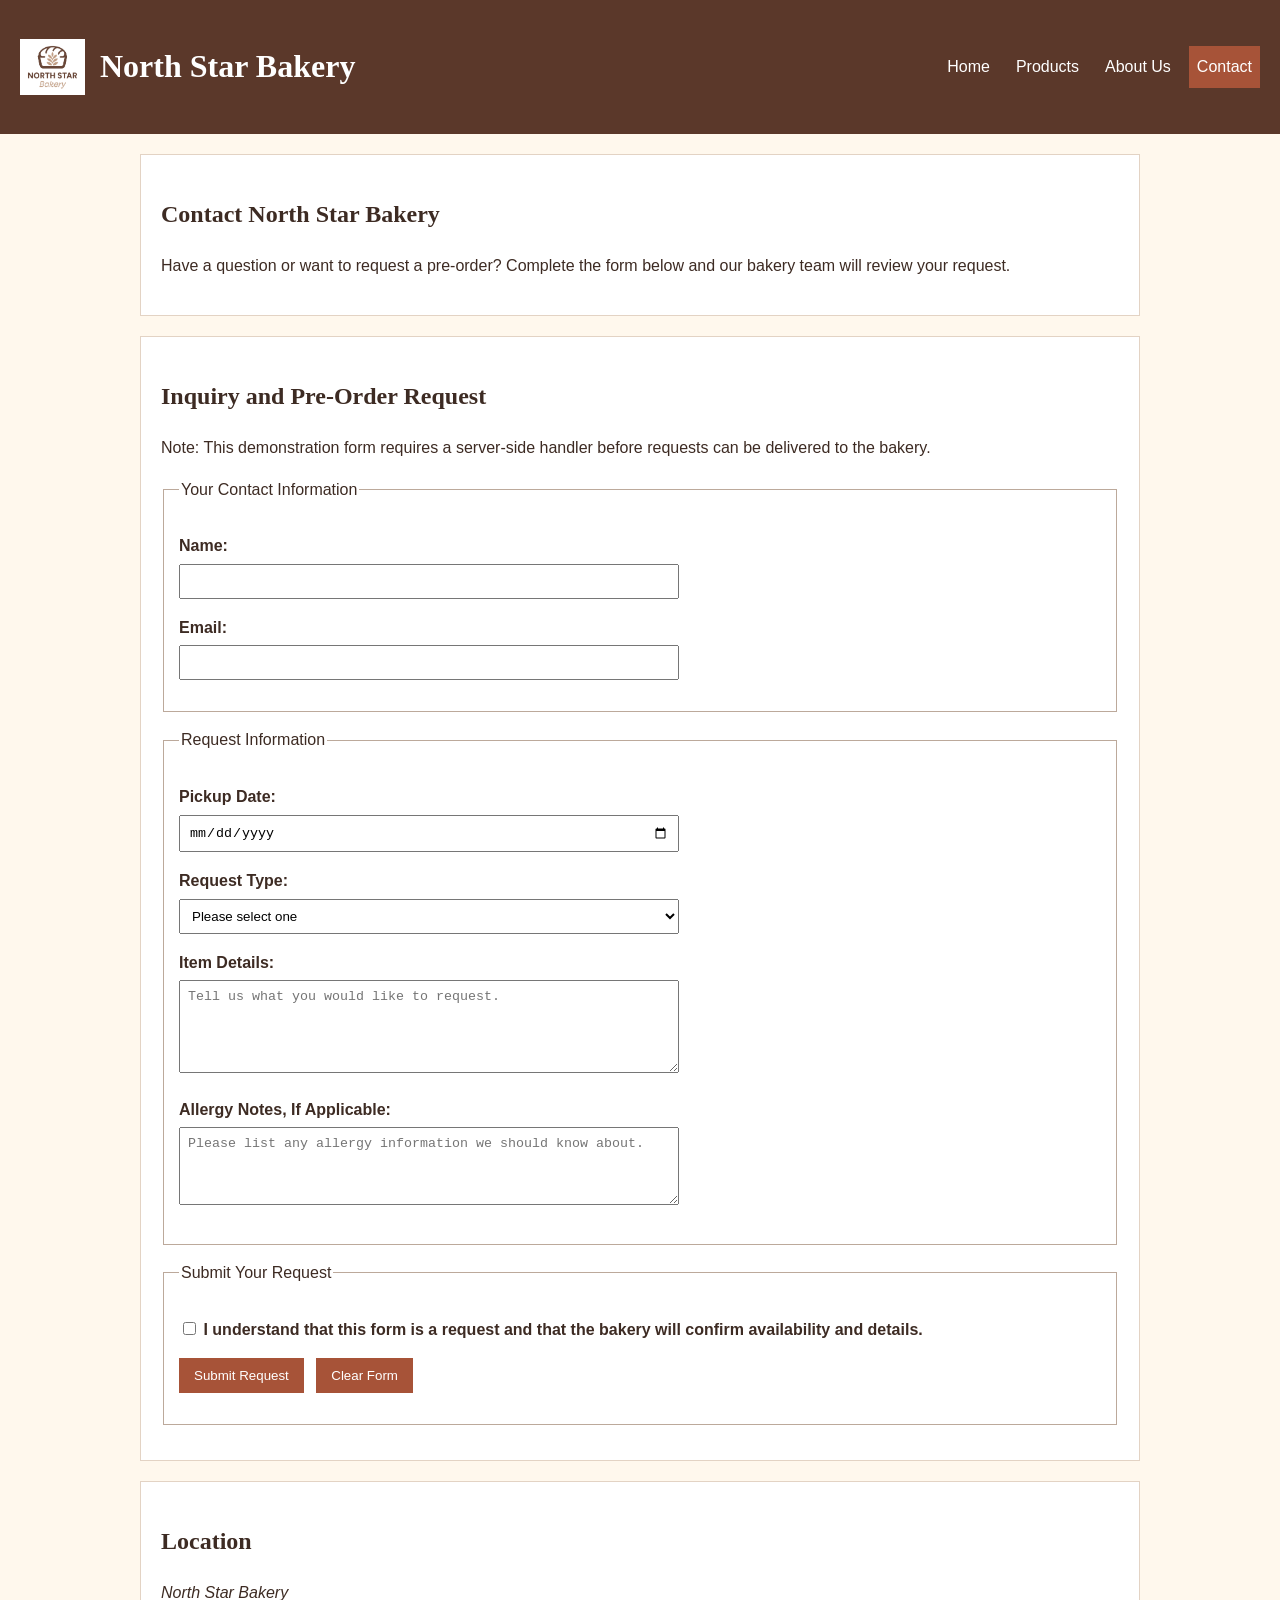
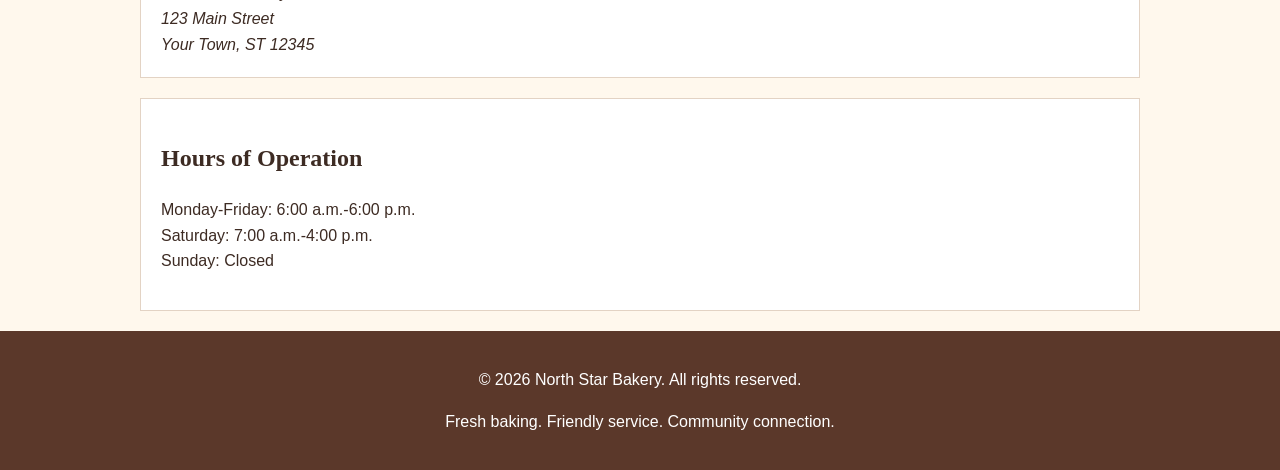
==== contact.html @ 18ea69fb "Add files via upload" ====
<!DOCTYPE html>
<html lang="en">
 <head>
  <meta charset="utf-8"/>
  <meta content="width=device-width, initial-scale=1.0" name="viewport"/>
  <title>
   North Star Bakery | Contact and Pre-Orders
  </title>
  <link href="styles.css" rel="stylesheet"/>
  <meta content="North Star Bakery: handmade breads, pastries, cakes, and friendly neighborhood service." name="description"/>
 </head>
 <body>
  <header class="site-header">
   <div class="brand">
    <img alt="North Star Bakery logo" class="brand-logo" loading="lazy" src="bakery-logo.png"/>
    <h1>
     North Star Bakery
    </h1>
   </div>
   <nav aria-label="Main navigation" class="site-nav">
    <a href="index.html">
     Home
    </a>
    <a href="products.html">
     Products
    </a>
    <a href="about.html">
     About Us
    </a>
    <a aria-current="page" href="contact.html">
     Contact
    </a>
   </nav>
  </header>
  <main class="page-container">
   <section class="content-card intro-card">
    <h2>
     Contact North Star Bakery
    </h2>
    <p>
     Have a question or want to request a pre-order? Complete the
                form below and our bakery team will review your request.
    </p>
   </section>
   <section class="content-card form-card">
    <h2>
     Inquiry and Pre-Order Request
    </h2>
    <p class="form-note">
     Note: This demonstration form requires a server-side handler before requests can be delivered to the bakery.
    </p>
    <form action="#" aria-label="Bakery inquiry and pre-order form" method="post">
     <fieldset class="form-group">
      <legend>
       Your Contact Information
      </legend>
      <p class="form-field">
       <label for="name">
        Name:
       </label>
       <br/>
       <input id="name" minlength="2" name="name" pattern="[A-Za-zÀ-ÿ' -]+" required="" type="text"/>
      </p>
      <p class="form-field">
       <label for="email">
        Email:
       </label>
       <br/>
       <input id="email" name="email" required="" type="email"/>
      </p>
     </fieldset>
     <fieldset class="form-group">
      <legend>
       Request Information
      </legend>
      <p class="form-field">
       <label for="pickup-date">
        Pickup Date:
       </label>
       <br/>
       <input id="pickup-date" name="pickup-date" required="" type="date"/>
      </p>
      <p class="form-field">
       <label for="request-type">
        Request Type:
       </label>
       <br/>
       <select id="request-type" name="request-type" required="">
        <option value="">
         Please select one
        </option>
        <option value="pre-order">
         Pre-Order
        </option>
        <option value="general-question">
         General Question
        </option>
        <option value="event-inquiry">
         Event Inquiry
        </option>
       </select>
      </p>
      <p class="form-field">
       <label for="item-details">
        Item Details:
       </label>
       <br/>
       <textarea cols="40" id="item-details" maxlength="500" minlength="5" name="item-details" placeholder="Tell us what you would like to request." required="" rows="5"></textarea>
      </p>
      <p class="form-field">
       <label for="allergy-notes">
        Allergy Notes, If Applicable:
       </label>
       <br/>
       <textarea cols="40" id="allergy-notes" maxlength="500" name="allergy-notes" placeholder="Please list any allergy information we should know about." rows="4"></textarea>
      </p>
     </fieldset>
     <fieldset class="form-group">
      <legend>
       Submit Your Request
      </legend>
      <p class="checkbox-field">
       <input id="contact-agreement" name="contact-agreement" required="" type="checkbox"/>
       <label for="contact-agreement">
        I understand that this form is a request and that
                            the bakery will confirm availability and details.
       </label>
      </p>
      <p class="form-actions">
       <button type="submit">
        Submit Request
       </button>
       <button type="reset">
        Clear Form
       </button>
      </p>
     </fieldset>
    </form>
   </section>
   <section class="content-card">
    <h2>
     Location
    </h2>
    <address>
     North Star Bakery
     <br/>
     123 Main Street
     <br/>
     Your Town, ST 12345
    </address>
   </section>
   <section class="content-card">
    <h2>
     Hours of Operation
    </h2>
    <p>
     Monday-Friday: 6:00 a.m.-6:00 p.m.
     <br/>
     Saturday: 7:00 a.m.-4:00 p.m.
     <br/>
     Sunday: Closed
    </p>
   </section>
  </main>
  <footer class="site-footer">
   <p>
    © 2026 North Star Bakery. All rights reserved.
   </p>
   <p>
    Fresh baking. Friendly service. Community connection.
   </p>
  </footer>
 </body>
</html>
---- styles.css ----
body {
    margin: 0;
    background-color: #fff8ed;
    color: #3d2b23;
    font-family: Arial, sans-serif;
    line-height: 1.6;
}

h1, h2, h3 {
    font-family: Georgia, serif;
}

.site-header, .site-footer {
    background-color: #5b382a;
    color: white;
    padding: 20px;
    text-align: center;
}

.brand-logo {
    width: 65px;
    height: auto;
}

.site-nav {
    display: flex;
    flex-wrap: wrap;
    justify-content: center;
    gap: 10px;
}

.site-nav a {
    color: white;
    text-decoration: none;
    padding: 8px;
}

.site-nav a:hover, .site-nav a[aria-current="page"] {
    background-color: #a75338;
}

.page-container {
    max-width: 1000px;
    margin: 20px auto;
    padding: 0 15px;
}

.content-card {
    background-color: white;
    border: 1px solid #e3d3c4;
    padding: 20px;
    margin-bottom: 20px;
}

.content-card img, video, audio {
    max-width: 100%;
    height: auto;
}

figure {
    margin: 0;
}

.team-member {
    margin-bottom: 15px;
}

fieldset {
    border: 1px solid #bca99b;
    margin-bottom: 15px;
    padding: 15px;
}

label {
    font-weight: bold;
}

input:not([type="checkbox"]), select, textarea {
    width: 100%;
    max-width: 500px;
    padding: 8px;
    margin-top: 5px;
    box-sizing: border-box;
}

button {
    background-color: #a75338;
    color: white;
    border: none;
    padding: 10px 15px;
    margin-right: 8px;
    cursor: pointer;
}

button:hover {
    background-color: #5b382a;
}

/* Larger screens: place header items and team members side by side */
@media (min-width: 700px) {
    .site-header {
        display: flex;
        justify-content: space-between;
        align-items: center;
        text-align: left;
    }

    .brand {
        display: flex;
        align-items: center;
        gap: 15px;
    }

    .team-grid {
        display: flex;
        gap: 20px;
    }

    .team-member {
        flex: 1;
    }
}
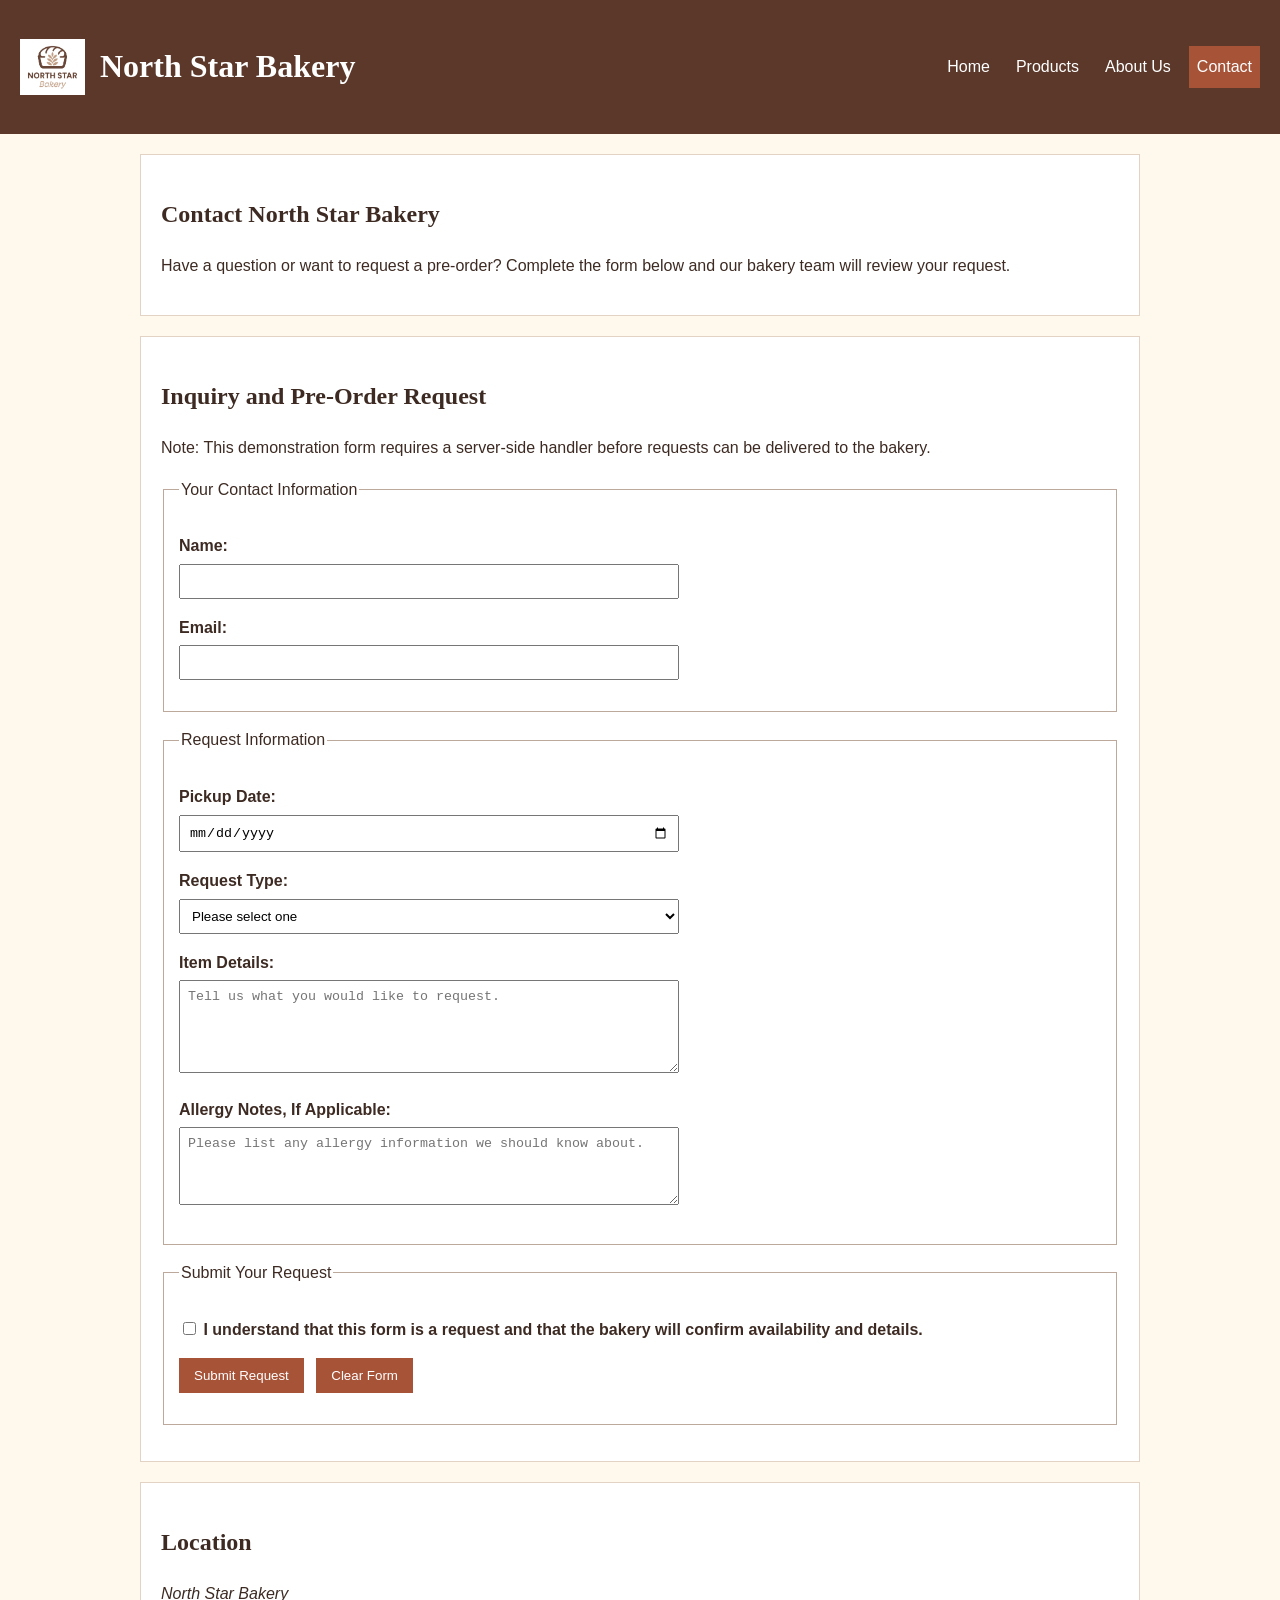
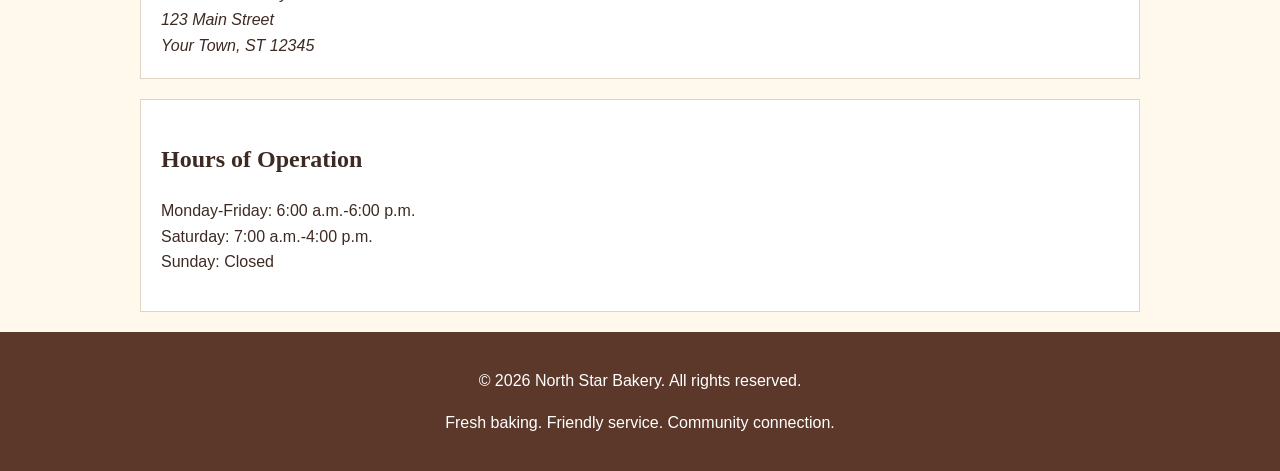
==== commit c210cb4f: "Update contact.html Touchstone 4" ====
--- a/contact.html
+++ b/contact.html
@@ -1,174 +1,175 @@
 <!DOCTYPE html>
+
 <html lang="en">
- <head>
-  <meta charset="utf-8"/>
-  <meta content="width=device-width, initial-scale=1.0" name="viewport"/>
-  <title>
+<head>
+<meta charset="utf-8"/>
+<meta content="width=device-width, initial-scale=1.0" name="viewport"/>
+<title>
    North Star Bakery | Contact and Pre-Orders
   </title>
-  <link href="styles.css" rel="stylesheet"/>
-  <meta content="North Star Bakery: handmade breads, pastries, cakes, and friendly neighborhood service." name="description"/>
- </head>
- <body>
-  <header class="site-header">
-   <div class="brand">
-    <img alt="North Star Bakery logo" class="brand-logo" loading="lazy" src="bakery-logo.png"/>
-    <h1>
+<link href="styles.css" rel="stylesheet"/>
+<meta content="North Star Bakery: handmade breads, pastries, cakes, and friendly neighborhood service." name="description"/>
+<script defer="True" src="script.js"></script></head>
+<body>
+<header class="site-header">
+<div class="brand">
+<img alt="North Star Bakery logo" class="brand-logo" loading="lazy" src="bakery-logo.png"/>
+<h1>
      North Star Bakery
     </h1>
-   </div>
-   <nav aria-label="Main navigation" class="site-nav">
-    <a href="index.html">
+</div>
+<nav aria-label="Main navigation" class="site-nav">
+<a href="index.html">
      Home
     </a>
-    <a href="products.html">
+<a href="products.html">
      Products
     </a>
-    <a href="about.html">
+<a href="about.html">
      About Us
     </a>
-    <a aria-current="page" href="contact.html">
+<a aria-current="page" href="contact.html">
      Contact
     </a>
-   </nav>
-  </header>
-  <main class="page-container">
-   <section class="content-card intro-card">
-    <h2>
+</nav>
+</header>
+<main class="page-container">
+<section class="content-card intro-card">
+<h2>
      Contact North Star Bakery
     </h2>
-    <p>
+<p>
      Have a question or want to request a pre-order? Complete the
                 form below and our bakery team will review your request.
     </p>
-   </section>
-   <section class="content-card form-card">
-    <h2>
+</section>
+<section class="content-card form-card">
+<h2>
      Inquiry and Pre-Order Request
     </h2>
-    <p class="form-note">
+<p class="form-note">
      Note: This demonstration form requires a server-side handler before requests can be delivered to the bakery.
     </p>
-    <form action="#" aria-label="Bakery inquiry and pre-order form" method="post">
-     <fieldset class="form-group">
-      <legend>
+<form action="#" aria-label="Bakery inquiry and pre-order form" id="contact-form" method="post" novalidate="novalidate">
+<fieldset class="form-group">
+<legend>
        Your Contact Information
       </legend>
-      <p class="form-field">
-       <label for="name">
+<p class="form-field">
+<label for="name">
         Name:
        </label>
-       <br/>
-       <input id="name" minlength="2" name="name" pattern="[A-Za-zÀ-ÿ' -]+" required="" type="text"/>
-      </p>
-      <p class="form-field">
-       <label for="email">
+<br/>
+<input id="name" minlength="2" name="name" pattern="[A-Za-zÀ-ÿ' -]+" required="" type="text"/><span aria-atomic="true" aria-live="polite" class="field-error" id="name-error"></span>
+</p>
+<p class="form-field">
+<label for="email">
         Email:
        </label>
-       <br/>
-       <input id="email" name="email" required="" type="email"/>
-      </p>
-     </fieldset>
-     <fieldset class="form-group">
-      <legend>
+<br/>
+<input id="email" name="email" required="" type="email"/><span aria-atomic="true" aria-live="polite" class="field-error" id="email-error"></span>
+</p>
+</fieldset>
+<fieldset class="form-group">
+<legend>
        Request Information
       </legend>
-      <p class="form-field">
-       <label for="pickup-date">
+<p class="form-field">
+<label for="pickup-date">
         Pickup Date:
        </label>
-       <br/>
-       <input id="pickup-date" name="pickup-date" required="" type="date"/>
-      </p>
-      <p class="form-field">
-       <label for="request-type">
+<br/>
+<input id="pickup-date" name="pickup-date" required="" type="date"/><span aria-atomic="true" aria-live="polite" class="field-error" id="pickup-date-error"></span>
+</p>
+<p class="form-field">
+<label for="request-type">
         Request Type:
        </label>
-       <br/>
-       <select id="request-type" name="request-type" required="">
-        <option value="">
+<br/>
+<select id="request-type" name="request-type" required="">
+<option value="">
          Please select one
         </option>
-        <option value="pre-order">
+<option value="pre-order">
          Pre-Order
         </option>
-        <option value="general-question">
+<option value="general-question">
          General Question
         </option>
-        <option value="event-inquiry">
+<option value="event-inquiry">
          Event Inquiry
         </option>
-       </select>
-      </p>
-      <p class="form-field">
-       <label for="item-details">
+</select><span aria-atomic="true" aria-live="polite" class="field-error" id="request-type-error"></span>
+</p>
+<p class="form-field">
+<label for="item-details">
         Item Details:
        </label>
-       <br/>
-       <textarea cols="40" id="item-details" maxlength="500" minlength="5" name="item-details" placeholder="Tell us what you would like to request." required="" rows="5"></textarea>
-      </p>
-      <p class="form-field">
-       <label for="allergy-notes">
+<br/>
+<textarea cols="40" id="item-details" maxlength="500" minlength="5" name="item-details" placeholder="Tell us what you would like to request." required="" rows="5"></textarea><span aria-atomic="true" aria-live="polite" class="field-error" id="item-details-error"></span>
+</p>
+<p class="form-field">
+<label for="allergy-notes">
         Allergy Notes, If Applicable:
        </label>
-       <br/>
-       <textarea cols="40" id="allergy-notes" maxlength="500" name="allergy-notes" placeholder="Please list any allergy information we should know about." rows="4"></textarea>
-      </p>
-     </fieldset>
-     <fieldset class="form-group">
-      <legend>
+<br/>
+<textarea cols="40" id="allergy-notes" maxlength="500" name="allergy-notes" placeholder="Please list any allergy information we should know about." rows="4"></textarea>
+</p>
+</fieldset>
+<fieldset class="form-group">
+<legend>
        Submit Your Request
       </legend>
-      <p class="checkbox-field">
-       <input id="contact-agreement" name="contact-agreement" required="" type="checkbox"/>
-       <label for="contact-agreement">
+<p class="checkbox-field">
+<input id="contact-agreement" name="contact-agreement" required="" type="checkbox"/>
+<label for="contact-agreement">
         I understand that this form is a request and that
                             the bakery will confirm availability and details.
        </label>
-      </p>
-      <p class="form-actions">
-       <button type="submit">
+</p><span aria-atomic="true" aria-live="polite" class="field-error" id="contact-agreement-error"></span>
+<p class="form-actions">
+<button type="submit">
         Submit Request
        </button>
-       <button type="reset">
+<button type="reset">
         Clear Form
        </button>
-      </p>
-     </fieldset>
-    </form>
-   </section>
-   <section class="content-card">
-    <h2>
+</p>
+</fieldset>
+<p aria-live="polite" id="form-status"></p></form>
+</section>
+<section class="content-card">
+<h2>
      Location
     </h2>
-    <address>
+<address>
      North Star Bakery
      <br/>
      123 Main Street
      <br/>
      Your Town, ST 12345
     </address>
-   </section>
-   <section class="content-card">
-    <h2>
+</section>
+<section class="content-card">
+<h2>
      Hours of Operation
     </h2>
-    <p>
+<p>
      Monday-Friday: 6:00 a.m.-6:00 p.m.
      <br/>
      Saturday: 7:00 a.m.-4:00 p.m.
      <br/>
      Sunday: Closed
     </p>
-   </section>
-  </main>
-  <footer class="site-footer">
-   <p>
+</section>
+</main>
+<footer class="site-footer">
+<p>
     © 2026 North Star Bakery. All rights reserved.
    </p>
-   <p>
+<p>
     Fresh baking. Friendly service. Community connection.
    </p>
-  </footer>
- </body>
+</footer>
+</body>
 </html>
